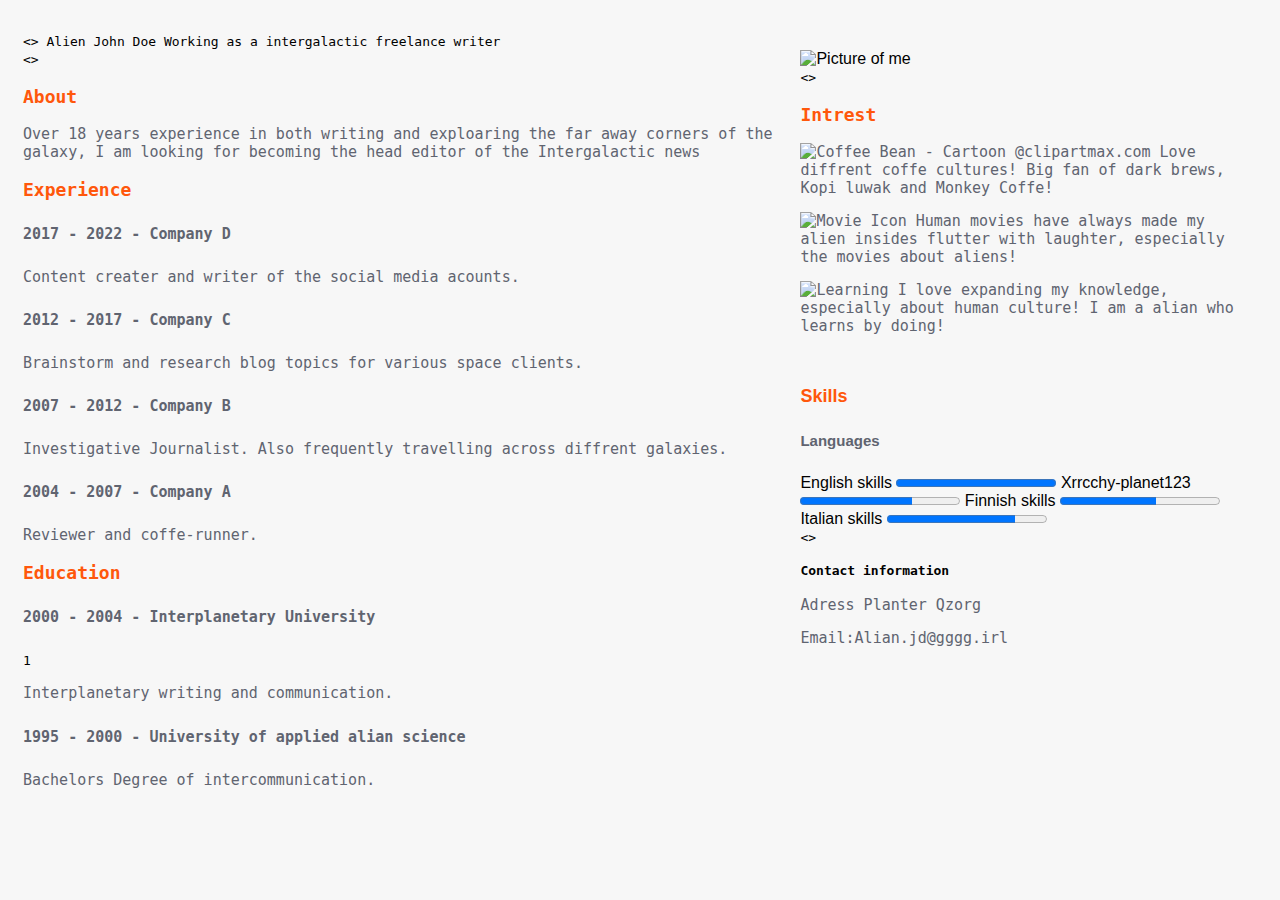
==== portfolio.html @ 81dbe77c "Update portfolio.html" ====
<!DOCTYPE html>
<html lang="en">
<head> <link rel="stylesheet" href="style02.css"> 
<title>Portfolio</title>
   </head>
   
   <body>
	   <header> 
	   <code>&#60;&#62;
	  
		    Alien John Doe 
		  Working as a intergalactic freelance writer </code></header>
				
<img id= "profilepic" src="https://img.icons8.com/external-victoruler-solid-victoruler/64/000000/external-alien-occupation-and-people-victoruler-solid-victoruler.png" alt="Picture of me">

<section>
<code>&#60;&#62;
	   
	   
	<h3> About</h3>
	
	<p> Over 18 years experience in both writing and exploaring the far away corners of the galaxy, I am looking for becoming the head editor of the Intergalactic news</p>	

	


	<h3>Experience</h3>
	<h5>2017 - 2022  -  Company D</h5> 
        <p>Content creater and writer of the social media acounts.</p>
	
	<h5>2012 - 2017  -  Company C</h5> 
	<p> Brainstorm and research blog topics for various space clients.</p>
	
	<h5>2007 - 2012  -  Company B</h5> 
	<p> Investigative Journalist. Also frequently travelling across diffrent galaxies.</p>
	
	<h5>2004 - 2007  -  Company A</h5> 
	<p> Reviewer and coffe-runner.</p>
	

	   
	<h3> Education</h3>
	  
	<h5> 2000 - 2004  - Interplanetary University</h5>1
	<p> Interplanetary writing and communication.</p>

	<h5> 1995 - 2000  -  University of applied alian science</h5>
	<p> Bachelors Degree of intercommunication.</p>
	
<br></code>	
</section>


<aside>
<code>&#60;&#62;
<h3>Intrest</h3>
	
<p><img id="coffe" src="https://img.icons8.com/ios-filled/50/000000/coffee-beans---v2.png" alt="Coffee Bean - Cartoon @clipartmax.com">
Love diffrent coffe cultures! Big fan of dark brews, Kopi luwak and Monkey Coffe!</p>
		
<p><img id="movie" src="https://img.icons8.com/ios-filled/50/000000/film-reel--v1.png" alt="Movie Icon">
Human movies have always made my alien insides flutter with laughter, especially the movies about aliens!</p>

<p><img id="brain" src="https://img.icons8.com/ios-filled/50/000000/learning.png" alt="Learning">
I love expanding my knowledge, especially about human culture! I am a alian who learns by doing!</p>

<br> 
</code>
</aside>
	   
<nav>

<h3> Skills</h3>
	
<h5> Languages</h5>
	
<label for="english">English skills</label>

<progress id="english" max="100" value="100"> 100% </progress>

<label for="xrrcchy-planet123">Xrrcchy-planet123</label>

<progress id="xrrcchy-planet123" max="100" value="70">70%</progress>

<label for="finnish">Finnish skills</label>

<progress id="finnish" max="100" value="60"> 60%
 </progress>
 
<label for="italian">Italian skills</label>

<progress id="italian" max="100" value="80"> 80% </progress>

</nav>
   
	
<footer><code>&#60;&#62;
	<h4>Contact information</h4>
	<a href=https://eu.zonerama.com/jts5/Photo/9081486/353315539#check-duplicates></a>
	<p>Adress Planter Qzorg</p>
        <p>Email:Alian.jd@gggg.irl</p>
<br> 
</code>
</footer>
 
	  	
</body>
</html>
---- style02.css ----
body {background: #f7f7f7; 
      font-family: Arial, Helvetica;
      border-radius: 6px;
      display: block;
      padding:24px 15px;
      }


h1 { 
color:#606470;
font-size: 30px;
}

h2{ 
color:#606470;
font-size:15px;
}

h3{ 
color:#ff570c;
font-size:18px;
}

h5{
color:#606470;
font-size: 15px;
font-style: bold;
}

p{
  color:#606470;
  font-size:15px;
}
   
profilepic { 
      float: right;
      margin: 0px 0 px 15px 15px;
}

header,
section,
aside,
footer{
      margin: 0 1,5% 24px 1.5%;
      
}


ul.no-bullets {
  list-style-type: none; 
  padding: 0; 
  margin: 0; 
}

section{
float: left;
width: 63%;

aside { 
      background-color:lightgray;
      float: right;
      margin-left: 15px;
      padding-left: 15px;
      width: 30%;
      }


  
        progress::-webkit-progress-value {
            background-color:#ff570c;
        }



footer {
  clear:both;
  margin-bottom: 0;
  background-color:#606470; 
  color: white;
  padding: 10px;
  text-align: center;
      
}
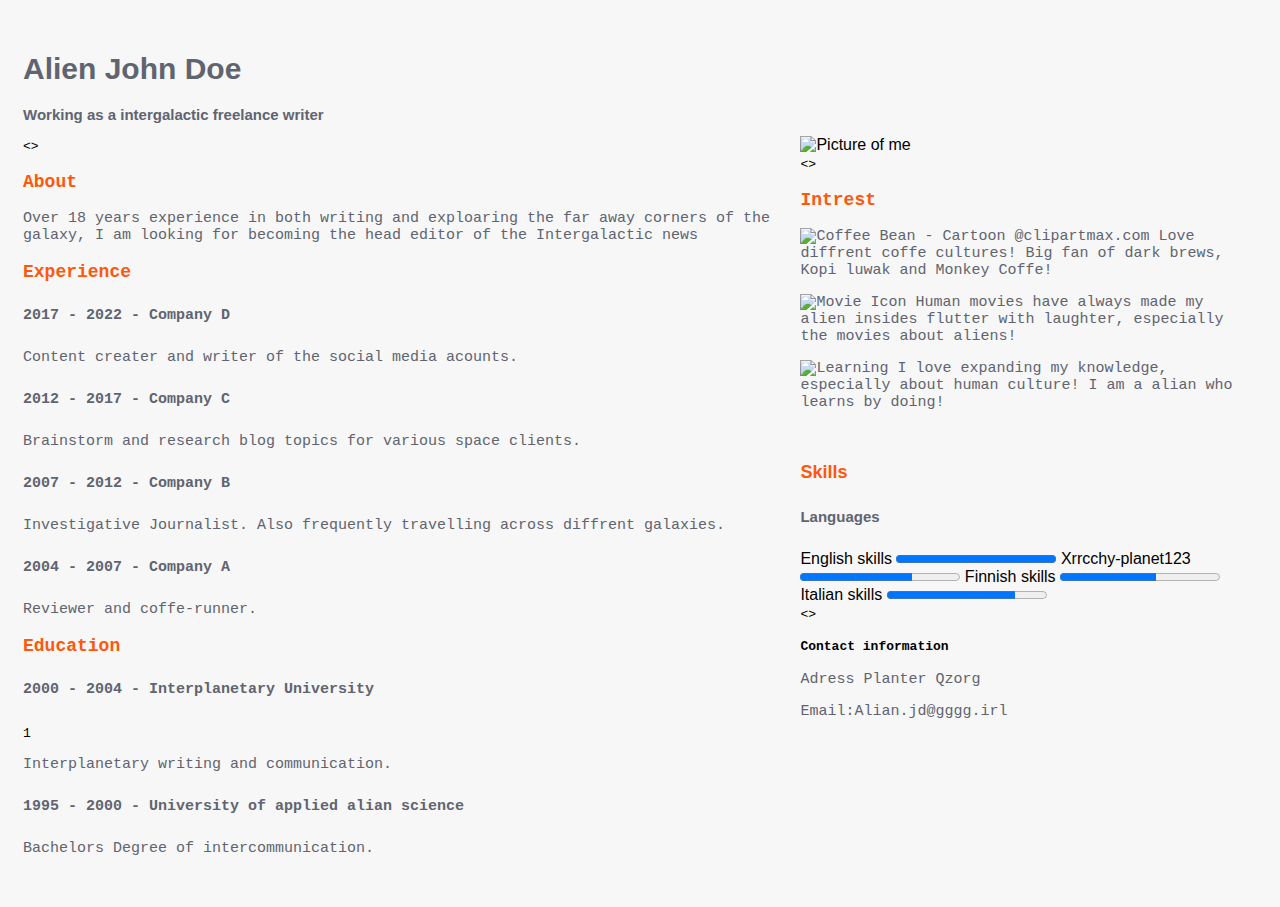
==== commit 2652dbd0: "Update portfolio.html" ====
--- a/portfolio.html
+++ b/portfolio.html
@@ -6,10 +6,8 @@
    
    <body>
 	   <header> 
-	   <code>&#60;&#62;
-	  
-		    Alien John Doe 
-		  Working as a intergalactic freelance writer </code></header>
+		   <h1> Alien John Doe</h1> 
+		 <h2>Working as a intergalactic freelance writer </code></header></h2>
 				
 <img id= "profilepic" src="https://img.icons8.com/external-victoruler-solid-victoruler/64/000000/external-alien-occupation-and-people-victoruler-solid-victoruler.png" alt="Picture of me">
 
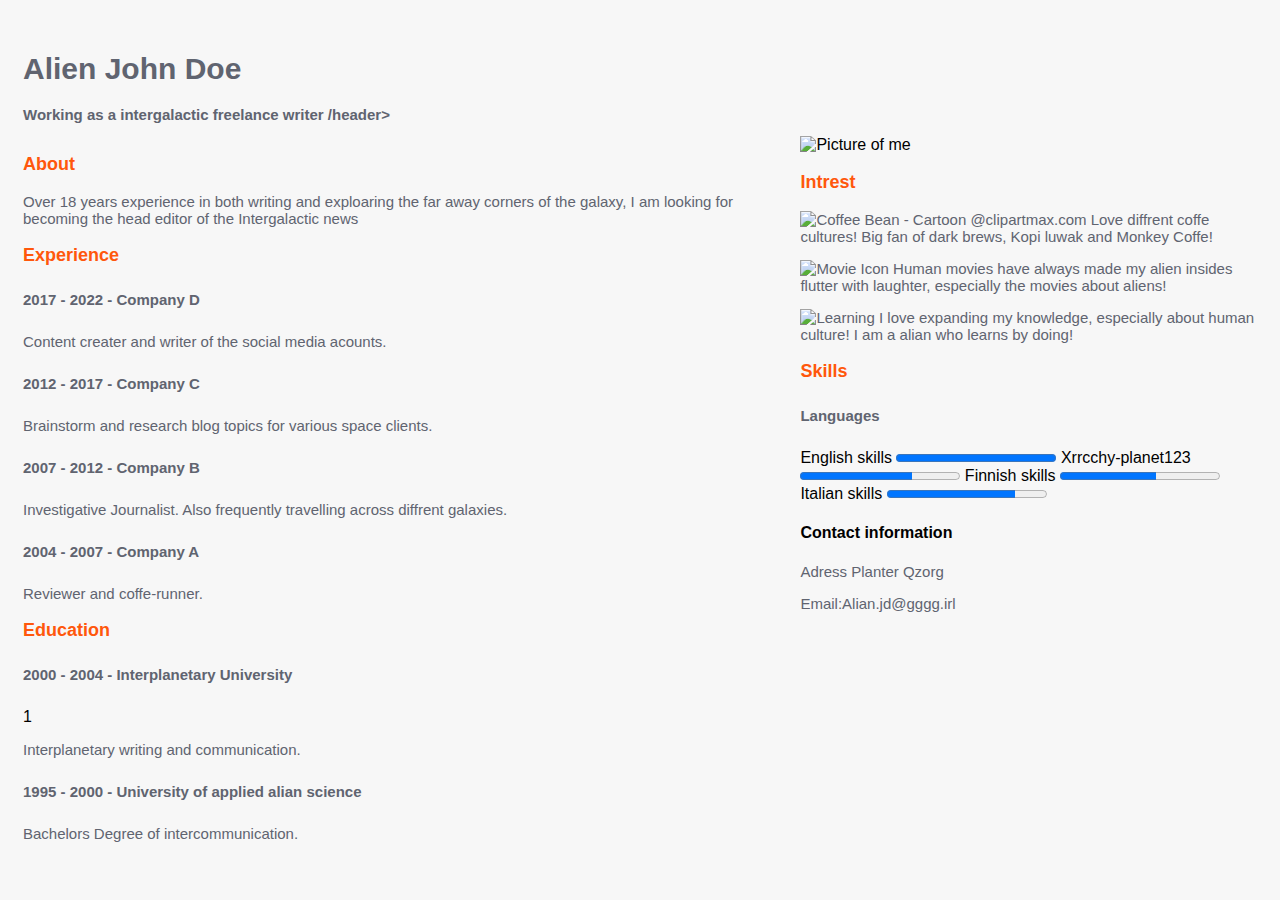
==== commit 7885436e: "Update portfolio.html" ====
--- a/portfolio.html
+++ b/portfolio.html
@@ -7,14 +7,11 @@
    <body>
 	   <header> 
 		   <h1> Alien John Doe</h1> 
-		 <h2>Working as a intergalactic freelance writer </code></header></h2>
+		 <h2>Working as a intergalactic freelance writer /header></h2>
 				
 <img id= "profilepic" src="https://img.icons8.com/external-victoruler-solid-victoruler/64/000000/external-alien-occupation-and-people-victoruler-solid-victoruler.png" alt="Picture of me">
 
-<section>
-<code>&#60;&#62;
-	   
-	   
+<section>	   
 	<h3> About</h3>
 	
 	<p> Over 18 years experience in both writing and exploaring the far away corners of the galaxy, I am looking for becoming the head editor of the Intergalactic news</p>	
@@ -45,12 +42,12 @@
 	<h5> 1995 - 2000  -  University of applied alian science</h5>
 	<p> Bachelors Degree of intercommunication.</p>
 	
-<br></code>	
+
 </section>
 
 
 <aside>
-<code>&#60;&#62;
+
 <h3>Intrest</h3>
 	
 <p><img id="coffe" src="https://img.icons8.com/ios-filled/50/000000/coffee-beans---v2.png" alt="Coffee Bean - Cartoon @clipartmax.com">
@@ -62,8 +59,7 @@
 <p><img id="brain" src="https://img.icons8.com/ios-filled/50/000000/learning.png" alt="Learning">
 I love expanding my knowledge, especially about human culture! I am a alian who learns by doing!</p>
 
-<br> 
-</code>
+
 </aside>
 	   
 <nav>
@@ -92,13 +88,12 @@
 </nav>
    
 	
-<footer><code>&#60;&#62;
+<footer>
 	<h4>Contact information</h4>
 	<a href=https://eu.zonerama.com/jts5/Photo/9081486/353315539#check-duplicates></a>
 	<p>Adress Planter Qzorg</p>
         <p>Email:Alian.jd@gggg.irl</p>
-<br> 
-</code>
+
 </footer>
  
 	  	
--- a/style02.css
+++ b/style02.css
@@ -36,6 +36,8 @@
 profilepic { 
       float: right;
       margin: 0px 0 px 15px 15px;
+      width:200px;
+      height:300px;
 }
 
 header,
@@ -66,9 +68,8 @@
       }
 
 
-  
-        progress::-webkit-progress-value {
-            background-color:#ff570c;
+  progress::-webkit-progress-bar {
+            background-color: #ff570c;
         }
 
 
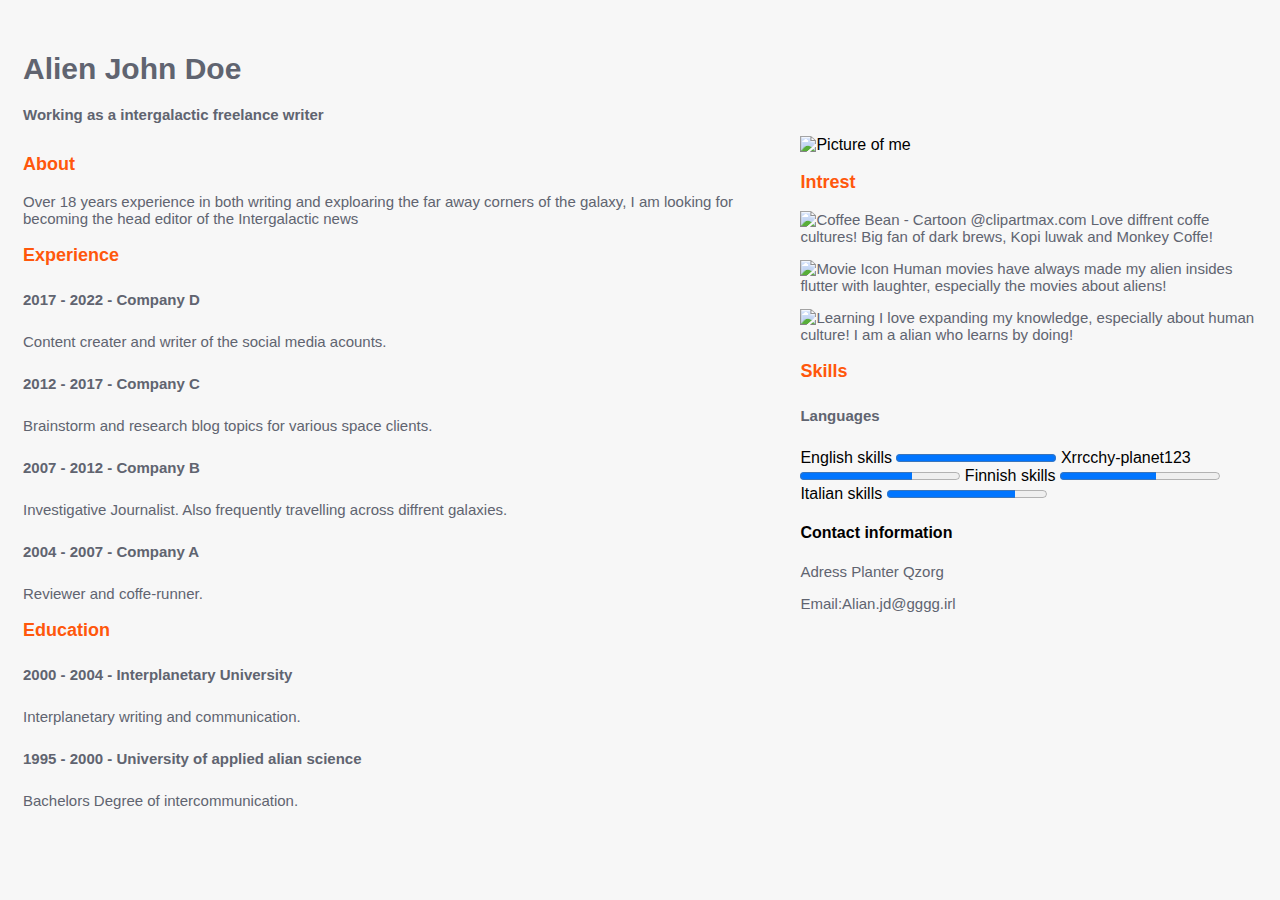
==== commit d1329ee5: "Update portfolio.html" ====
--- a/portfolio.html
+++ b/portfolio.html
@@ -7,7 +7,7 @@
    <body>
 	   <header> 
 		   <h1> Alien John Doe</h1> 
-		 <h2>Working as a intergalactic freelance writer /header></h2>
+		 <h2>Working as a intergalactic freelance writer </header></h2>
 				
 <img id= "profilepic" src="https://img.icons8.com/external-victoruler-solid-victoruler/64/000000/external-alien-occupation-and-people-victoruler-solid-victoruler.png" alt="Picture of me">
 
@@ -36,7 +36,7 @@
 	   
 	<h3> Education</h3>
 	  
-	<h5> 2000 - 2004  - Interplanetary University</h5>1
+	<h5> 2000 - 2004  - Interplanetary University</h5>
 	<p> Interplanetary writing and communication.</p>
 
 	<h5> 1995 - 2000  -  University of applied alian science</h5>
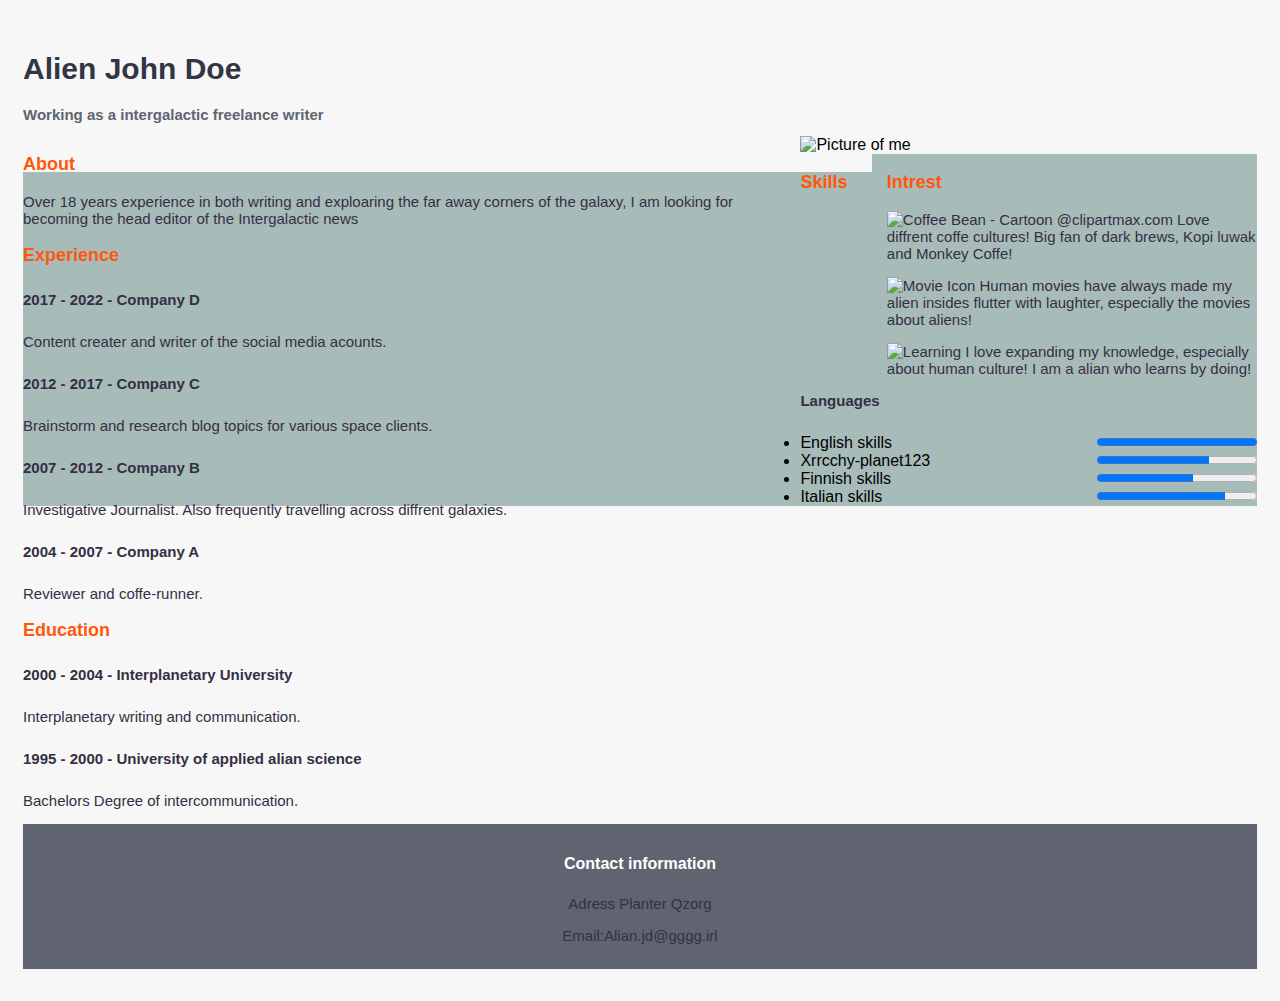
==== commit 57b6c331: "Update portfolio.html" ====
--- a/portfolio.html
+++ b/portfolio.html
@@ -67,23 +67,28 @@
 <h3> Skills</h3>
 	
 <h5> Languages</h5>
+<ul>
 	
-<label for="english">English skills</label>
+  <li><label for="english">English skills</label>
 
-<progress id="english" max="100" value="100"> 100% </progress>
+<progress id="english" max="100" value="100"> 100% </progress></li>
 
-<label for="xrrcchy-planet123">Xrrcchy-planet123</label>
 
-<progress id="xrrcchy-planet123" max="100" value="70">70%</progress>
+<li><label for="xrrcchy-planet123">Xrrcchy-planet123</label>
 
-<label for="finnish">Finnish skills</label>
+<progress id="xrrcchy-planet123" max="100" value="70">70%</progress></li>
+
+
+<li><label for="finnish">Finnish skills</label>
 
 <progress id="finnish" max="100" value="60"> 60%
- </progress>
+ </progress></li>
+
  
-<label for="italian">Italian skills</label>
+<li><label for="italian">Italian skills</label>
 
-<progress id="italian" max="100" value="80"> 80% </progress>
+<progress id="italian" max="100" value="80"> 80% </progress></li>
+</ul>
 
 </nav>
    
--- a/style02.css
+++ b/style02.css
@@ -8,7 +8,7 @@
 
 
 h1 { 
-color:#606470;
+color:#323643;
 font-size: 30px;
 }
 
@@ -23,21 +23,21 @@
 }
 
 h5{
-color:#606470;
+color:#352f44;
 font-size: 15px;
 font-style: bold;
 }
 
 p{
-  color:#606470;
+  color:#352f44;
   font-size:15px;
 }
    
 profilepic { 
       float: right;
       margin: 0px 0 px 15px 15px;
-      width:200px;
-      height:300px;
+      width:500px;
+      height:500px;
 }
 
 header,
@@ -58,18 +58,22 @@
 section{
 float: left;
 width: 63%;
+}
 
 aside { 
-      background-color:lightgray;
+      background-color:#a7bcb9;
       float: right;
       margin-left: 15px;
       padding-left: 15px;
       width: 30%;
       }
+      
+nav{ background-color:#a7bcb9;
+ }
 
-
-  progress::-webkit-progress-bar {
-            background-color: #ff570c;
+progress {
+   float: right;
+   color: #ff570c;
         }
 
 
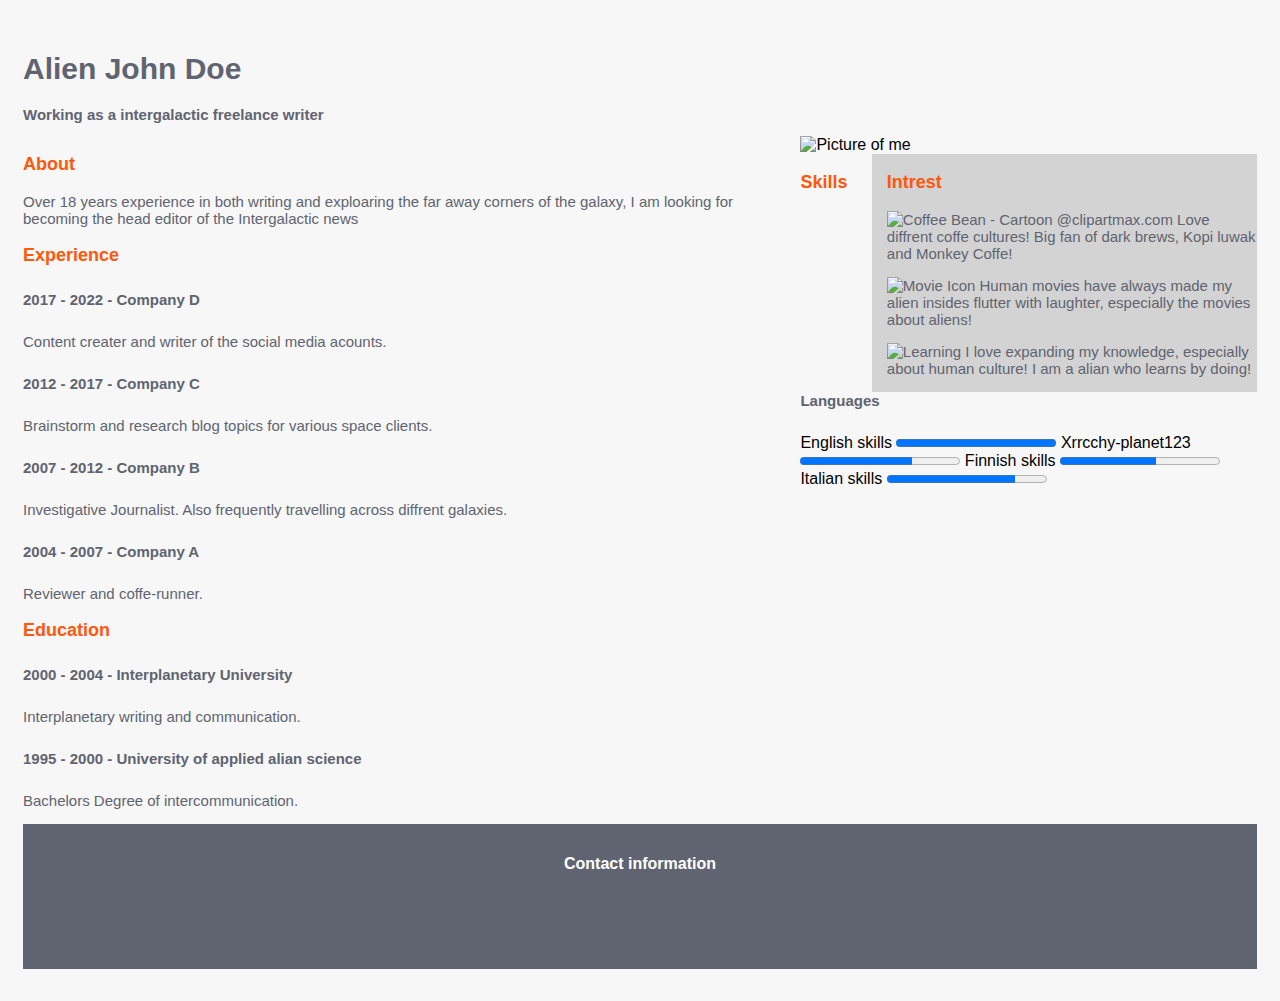
==== commit d431ebf9: "Update portfolio.html" ====
--- a/portfolio.html
+++ b/portfolio.html
@@ -7,7 +7,7 @@
    <body>
 	   <header> 
 		   <h1> Alien John Doe</h1> 
-		 <h2>Working as a intergalactic freelance writer </header></h2>
+		 <h2>Working as a intergalactic freelance writer</h2> </header>
 				
 <img id= "profilepic" src="https://img.icons8.com/external-victoruler-solid-victoruler/64/000000/external-alien-occupation-and-people-victoruler-solid-victoruler.png" alt="Picture of me">
 
@@ -67,28 +67,23 @@
 <h3> Skills</h3>
 	
 <h5> Languages</h5>
-<ul>
 	
-  <li><label for="english">English skills</label>
+<label for="english">English skills</label>
 
-<progress id="english" max="100" value="100"> 100% </progress></li>
+<progress id="english" max="100" value="100"> 100% </progress>
 
+<label for="xrrcchy-planet123">Xrrcchy-planet123</label>
 
-<li><label for="xrrcchy-planet123">Xrrcchy-planet123</label>
+<progress id="xrrcchy-planet123" max="100" value="70">70%</progress>
 
-<progress id="xrrcchy-planet123" max="100" value="70">70%</progress></li>
-
-
-<li><label for="finnish">Finnish skills</label>
+<label for="finnish">Finnish skills</label>
 
 <progress id="finnish" max="100" value="60"> 60%
- </progress></li>
+ </progress>
+ 
+<label for="italian">Italian skills</label>
 
- 
-<li><label for="italian">Italian skills</label>
-
-<progress id="italian" max="100" value="80"> 80% </progress></li>
-</ul>
+<progress id="italian" max="100" value="80"> 80% </progress>
 
 </nav>
    
@@ -104,3 +99,5 @@
 	  	
 </body>
 </html>
+
+
--- a/style02.css
+++ b/style02.css
@@ -1,4 +1,3 @@
-
 body {background: #f7f7f7; 
       font-family: Arial, Helvetica;
       border-radius: 6px;
@@ -8,7 +7,7 @@
 
 
 h1 { 
-color:#323643;
+color:#606470;
 font-size: 30px;
 }
 
@@ -23,21 +22,21 @@
 }
 
 h5{
-color:#352f44;
+color:#606470;
 font-size: 15px;
 font-style: bold;
 }
 
 p{
-  color:#352f44;
+  color:#606470;
   font-size:15px;
 }
    
 profilepic { 
       float: right;
       margin: 0px 0 px 15px 15px;
-      width:500px;
-      height:500px;
+      width:200px;
+      height:300px;
 }
 
 header,
@@ -58,22 +57,20 @@
 section{
 float: left;
 width: 63%;
+
 }
 
 aside { 
-      background-color:#a7bcb9;
+      background-color:lightgray;
       float: right;
       margin-left: 15px;
       padding-left: 15px;
       width: 30%;
       }
-      
-nav{ background-color:#a7bcb9;
- }
 
-progress {
-   float: right;
-   color: #ff570c;
+
+  progress::-webkit-progress-bar {
+            background-color: #ff570c;
         }
 
 
@@ -87,8 +84,3 @@
   text-align: center;
       
 } 
-
-     
-
-
-
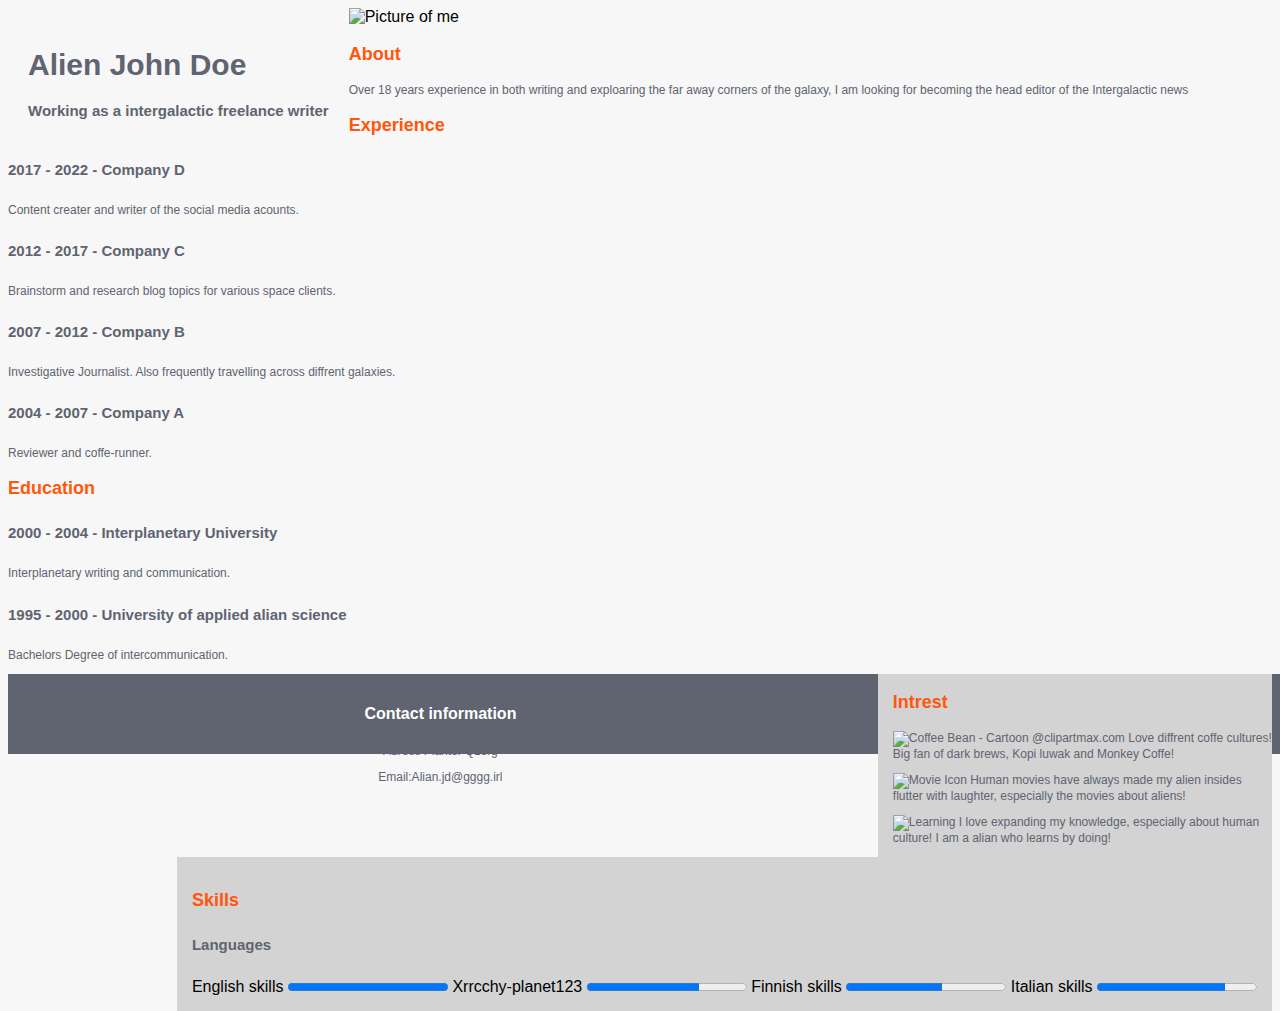
==== commit 55898f34: "Update portfolio.html" ====
--- a/portfolio.html
+++ b/portfolio.html
@@ -1,6 +1,6 @@
 <!DOCTYPE html>
 <html lang="en">
-<head> <link rel="stylesheet" href="style02.css"> 
+<head> <link rel="stylesheet" href="style3.css"> 
 <title>Portfolio</title>
    </head>
    
--- a/style3.css
+++ b/style3.css
@@ -0,0 +1,89 @@
+
+body {background: #f7f7f7; 
+      font-family: Arial, Helvetica;
+      }
+
+
+h1 { 
+color:#606470;
+font-size: 30px;
+}
+
+h2{ 
+color:#606470;
+font-size:15px;
+}
+
+h3{ 
+color:#ff570c;
+font-size:18px;
+}
+
+h5{
+color:#606470;
+font-size: 15px;
+font-style: bold;
+}
+
+p{
+  color:#606470;
+  font-size:12px;
+}
+   
+profilepic { 
+      float right;
+      top:30px;
+      left:100px;
+      border:1px solid#000000;
+}
+
+header{
+      float:left;
+      margin:20px;
+      top:30%;
+      left:20%;
+}
+
+about {
+float:center;
+margin:100px;
+}
+
+ul.no-bullets {
+  list-style-type: none; 
+  padding: 0; 
+  margin: 0; 
+}
+
+nav  {
+      float:right;
+      display:block;
+      background-color:lightgray;
+      margin-left:15px;
+      padding:15px;
+}
+
+
+aside { 
+      background-color:lightgray;
+      float: right;
+      margin-left: 15px;
+      padding-left: 15px;
+      width: 30%;
+}
+
+footer {
+  osition: fixed;
+  bottom: 0;
+  width: 100%;
+  height: 60px; 
+  background-color:#606470; 
+  color: white;
+  padding: 10px;
+  text-align: center;
+      
+} 
+
+     
+
+
